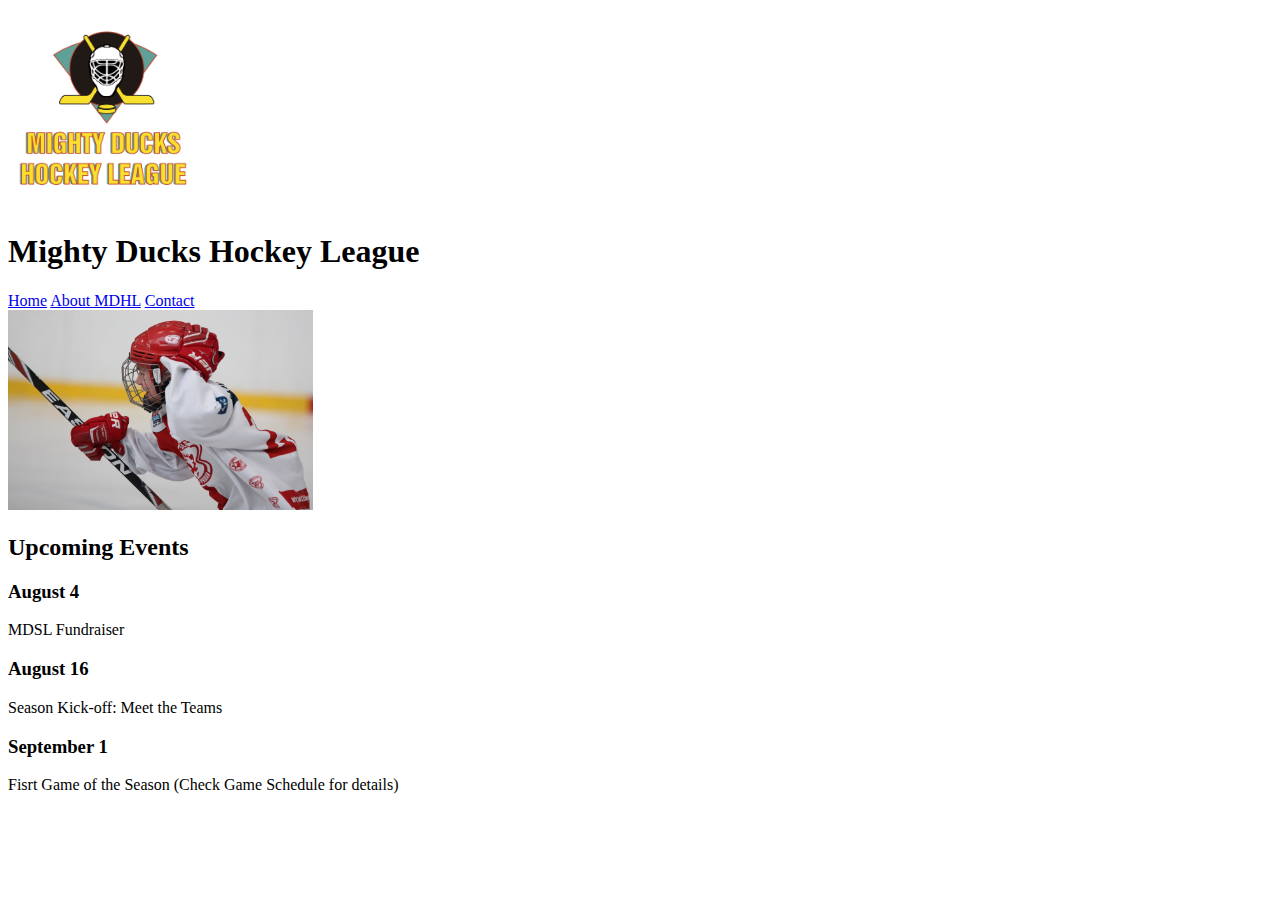
==== index.html @ ac6db00e "Subiendo entrega del task1" ====
<!DOCTYPE html>
<html lang="en">
<head>
    <meta charset="UTF-8">
    <meta http-equiv="X-UA-Compatible" content="IE=edge">
    <meta name="viewport" content="width=device-width, initial-scale=1.0">
    <link rel="shortcut icon" href="./assets/Favicon_Mighty_ducks-01.ico" type="image/x-icon">
    <title>Home</title>
</head>
<body>
    <header>
        <img src="./assets/Logo_Mighty_ducks-01.png" height="200" alt="Mighty Ducks Hockey League logo">
     
         <h1>Mighty Ducks Hockey League</h1>
          <nav>
                <a href="#">Home</a>
                <a href="./about.html">About MDHL</a>
                <a href="./contact.html">Contact</a>
          </nav>
       
    </header>

    <main>
        <img src="./assets/hockey_1.jpg" height="200" alt="niño con equipo de hockey">
        <section>
            <h2>Upcoming Events</h2>

            <article>
                <h3>August 4</h3>
                <p>MDSL Fundraiser</p>
            </article>
    
            <section>
                <h3>August 16</h3>
                <p>Season Kick-off: Meet the Teams</p>
            </section>
    
            <section>
                <h3>September 1</h3>
                <p>Fisrt Game of the Season (Check Game Schedule for details)</p>
            </section>
        </section>
    </main>
</body>
</html>
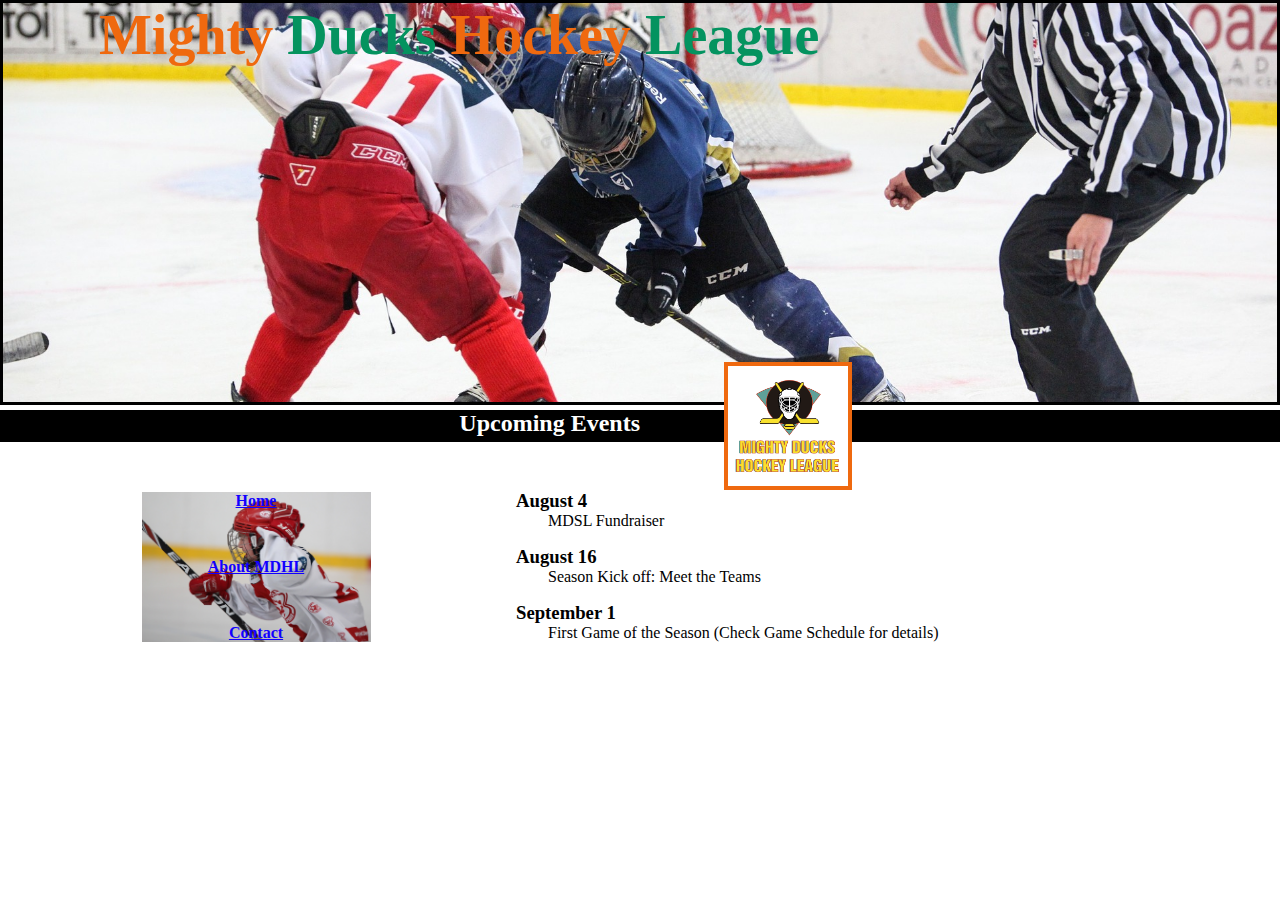
==== commit af28a9cc: "Subiendo task2" ====
--- a/index.html
+++ b/index.html
@@ -4,42 +4,56 @@
     <meta charset="UTF-8">
     <meta http-equiv="X-UA-Compatible" content="IE=edge">
     <meta name="viewport" content="width=device-width, initial-scale=1.0">
+    <link rel="stylesheet" href="./css/styles.css">
     <link rel="shortcut icon" href="./assets/Favicon_Mighty_ducks-01.ico" type="image/x-icon">
     <title>Home</title>
 </head>
 <body>
     <header>
-        <img src="./assets/Logo_Mighty_ducks-01.png" height="200" alt="Mighty Ducks Hockey League logo">
-     
-         <h1>Mighty Ducks Hockey League</h1>
-          <nav>
-                <a href="#">Home</a>
-                <a href="./about.html">About MDHL</a>
-                <a href="./contact.html">Contact</a>
-          </nav>
-       
+
+        <div class="hero">
+            <h1>Mighty <span> Ducks</span> Hockey <span> League</span></h1>
+        </div>
+
+        <div class="subt-logo">
+                <h2 style="font-family: cursive;">Upcoming Events</h2>
+                <img src="./assets/Logo_Mighty_ducks-01.png" width="50" alt="logo">
+        </div>
+
     </header>
 
-    <main>
-        <img src="./assets/hockey_1.jpg" height="200" alt="niño con equipo de hockey">
-        <section>
-            <h2>Upcoming Events</h2>
+    <main class="main">
+        
+            <nav class="navigation">
+                <div>
+                    <a class="nav" href="#">Home</a>
+                </div>
+                <div class="nav-mid">
+                    <a class="nav" href="./about.html">About MDHL</a>
+                </div>
+                <div>
+                    <a class="nav" href="./contact.html">Contact</a>
+                </div>
+                
+            </nav>
+            <div class="section">
+                <article>
+                    <h3>August 4</h3>
+                    <p>MDSL Fundraiser</p>
+                </article>
 
-            <article>
-                <h3>August 4</h3>
-                <p>MDSL Fundraiser</p>
-            </article>
-    
-            <section>
-                <h3>August 16</h3>
-                <p>Season Kick-off: Meet the Teams</p>
-            </section>
-    
-            <section>
-                <h3>September 1</h3>
-                <p>Fisrt Game of the Season (Check Game Schedule for details)</p>
-            </section>
-        </section>
+                <article class="sect-mid" >
+                    <h3>August 16</h3>
+                    <p>Season Kick off: Meet the Teams</p>
+                </article>
+
+                <article>
+                    <h3>September 1</h3>
+                    <p>First Game of the Season (Check Game Schedule for details)</p>
+                </article>
+            </div>
+
+       
     </main>
 </body>
-</html>+</html>
--- a/css/styles.css
+++ b/css/styles.css
@@ -0,0 +1,130 @@
+*{
+    margin: 0;
+    padding: 0;
+    box-sizing: border-box;
+    font-family: cursive;
+}
+/* DESIGN 1*/
+
+/* header */
+.hero{
+    background-image: url(../assets/design1_image1.jpg);
+    background-position: center;
+    background-repeat: no-repeat;
+    background-size:cover;
+    min-height:45vh;
+    border: 3px solid black;
+}
+.hero h1{
+    font-size: 3.5rem;
+    padding-left: 6rem;
+    color: rgb(239, 105, 15);
+}
+.hero span{
+    color: rgb(4, 147, 95);
+}
+.subt-logo{
+    height: 2rem;
+    background-color: black;
+    color: white;
+    margin-top: .3rem;
+}
+.subt-logo h2{
+    font-size: 1.5rem;
+    display: inline-block;
+    vertical-align: top;
+    width: 50%;
+    text-align: end;
+}
+
+.subt-logo img{
+    background-color: white;
+    border: 4px solid rgb(239, 105, 15);
+    height: 8rem;
+    width: 8rem;
+    margin-left: 5rem;
+    position: relative;
+    top: -3rem;
+}
+   /* main */
+
+.main{
+    margin: 3rem 0;
+
+}
+
+.navigation{
+    display: inline-block;
+    width: 40%;
+    text-align: center;
+    background-image: url(../assets/hockey_1.jpg);
+    background-size: contain;
+    background-repeat: no-repeat;
+    background-position: center;
+}
+.navigation .nav{
+    color: rgb(17, 0, 255);
+    font-weight: bold;
+}
+.navigation-about .nav{
+    color: orange;
+    font-weight: bold;
+}
+.navigation-contact .nav{
+    color: green;
+    font-weight: bold;
+}
+.section{
+    display: inline-block;
+}
+.section p{
+    margin-left: 2rem;
+}
+.nav-mid{
+    margin: 3rem 0;
+}
+.sect-mid{
+    margin: 1rem 0;
+}
+
+/* ABOUT */
+.navigation-about{
+    margin-top: 3rem;
+    display: inline-block;
+    width: 30%;
+    text-align: center;
+    background-image: url(../assets/hockey_3.jpg);
+    background-size: contain;
+    background-repeat: no-repeat;
+    background-position: center;
+}
+.section-about{
+    padding-top: 3rem;
+    display: inline-block;
+    vertical-align: top;
+    width: 60%;
+}
+.section-about p{
+    margin-left: 2rem;
+}
+
+/* CONTACT */
+
+.navigation-contact{
+    margin-top: 3rem;
+    display: inline-block;
+    width: 30%;
+    text-align: center;
+    background-image: url(../assets/hockey_2.jpg);
+    background-size: contain;
+    background-repeat: no-repeat;
+    background-position: center;
+}
+.section-contact{
+    padding-top: 3.5rem;
+    display: inline-block;
+    vertical-align: top;
+}
+.section-contact p{
+    margin: 1rem 0;
+}
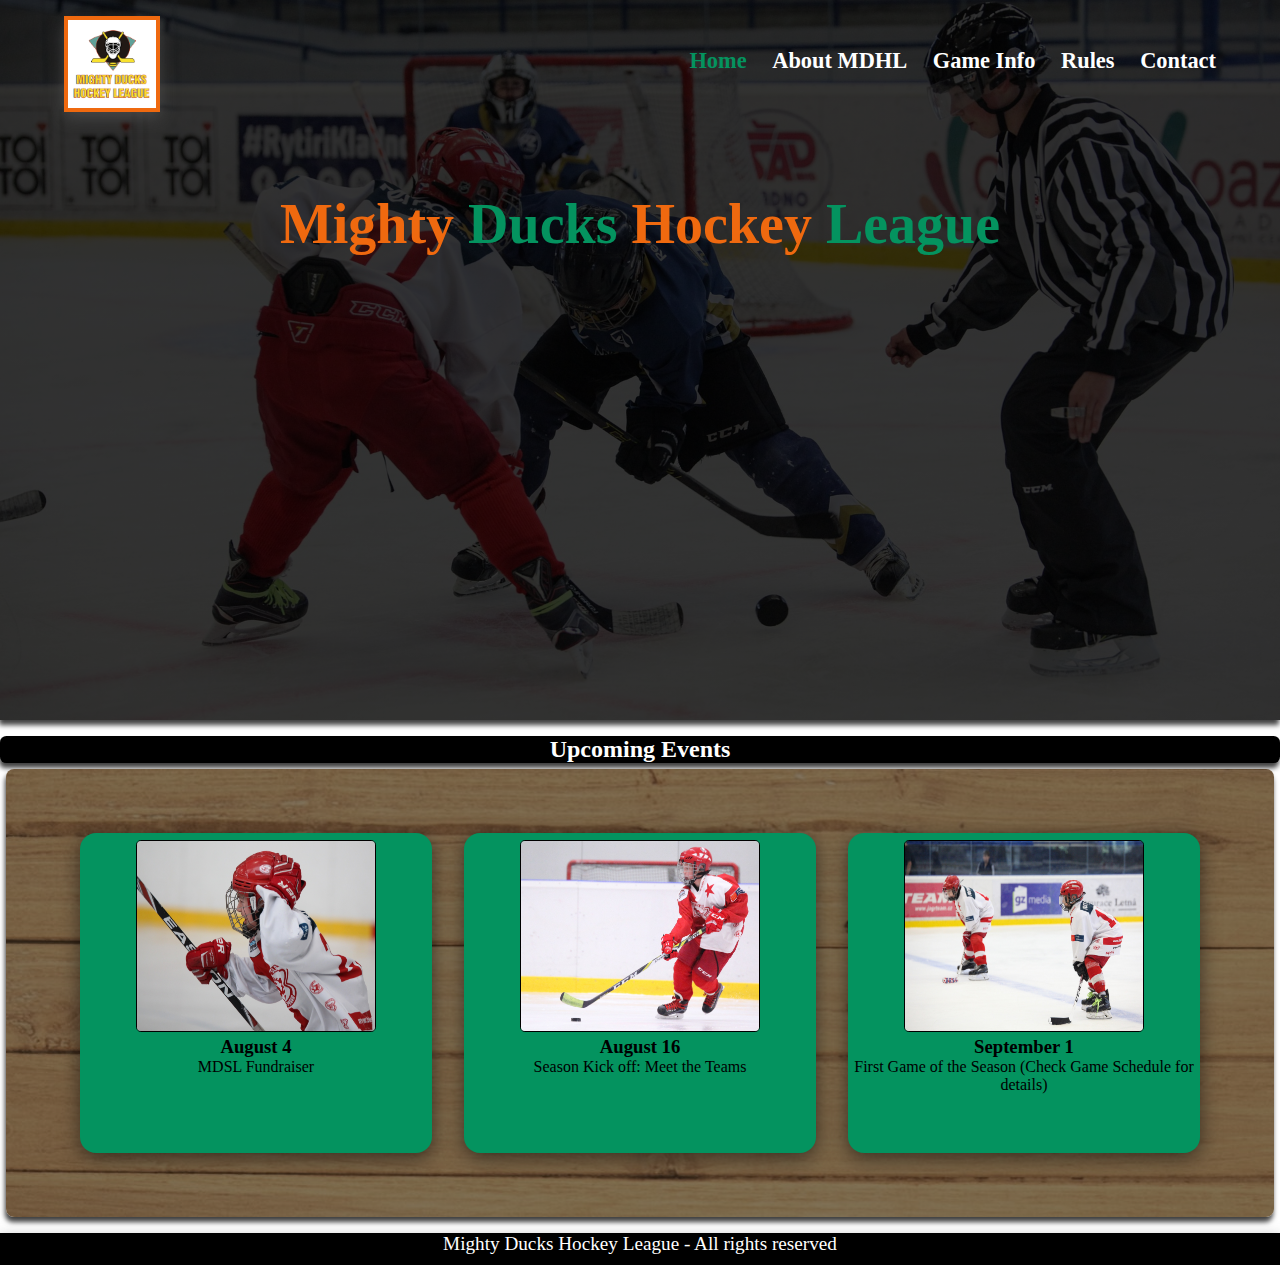
==== commit b98976be: "subiendo task3" ====
--- a/index.html
+++ b/index.html
@@ -12,48 +12,67 @@
     <header>
 
         <div class="hero">
+            <div class="subt-logo">
+                <img class="logo" src="./assets/Logo_Mighty_ducks-01.png" width="50" alt="logo">
+                <nav class="navigation">
+                    <a class="nav active" id="nav" href="#">Home</a>
+                    <a class="nav" href="./about_MDHL.html">About MDHL</a>
+                    <a class="nav" href="./contact.html">Game Info</a>
+                    <a class="nav" href="./contact.html">Rules</a>
+                    <a class="nav" href="./contact.html">Contact</a>
+                 </nav>
+            </div>
             <h1>Mighty <span> Ducks</span> Hockey <span> League</span></h1>
+            
         </div>
-
-        <div class="subt-logo">
-                <h2 style="font-family: cursive;">Upcoming Events</h2>
-                <img src="./assets/Logo_Mighty_ducks-01.png" width="50" alt="logo">
-        </div>
-
+        <h2 class="subt">Upcoming Events</h2>
+        
     </header>
 
-    <main class="main">
-        
-            <nav class="navigation">
-                <div>
-                    <a class="nav" href="#">Home</a>
+    <main class="main">   
+                          
+                <div class="cards">
+                   
+                    <div class="card" >
+                        <img src="./assets/hockey_1.jpg" width="20" class="card-img" alt="...">
+                        <div class="card-body text-center">
+                          
+                            <article>
+                                <h3 class="card-text">August 4</h3>
+                                <p class="card-text">MDSL Fundraiser</p>
+                            </article>
+                        </div>
+                    </div>
+
+                    <div class="card" >
+                        <img src="./assets/hockey_2.jpg" width="20" class="card-img" alt="...">
+                        <div class="card-body">
+                          
+                            <article>
+                                <h3 class="card-text">August 16</h3>
+                                <p class="card-text">Season Kick off: Meet the Teams</p>
+                            </article>
+                        </div>
+                    </div>
+
+                    <div class="card" >
+                        <img src="./assets/hockey_3.jpg" width="20" class="card-img" alt="...">
+                        <div class="card-body">
+                          
+                            <article>
+                                <h3 class="card-text">September 1</h3>
+                                <p class="card-text">First Game of the Season (Check Game Schedule for details)</p>
+                            </article>
+                        </div>
+                    </div>
+    
                 </div>
-                <div class="nav-mid">
-                    <a class="nav" href="./about.html">About MDHL</a>
-                </div>
-                <div>
-                    <a class="nav" href="./contact.html">Contact</a>
-                </div>
-                
-            </nav>
-            <div class="section">
-                <article>
-                    <h3>August 4</h3>
-                    <p>MDSL Fundraiser</p>
-                </article>
+            
+    </main>
 
-                <article class="sect-mid" >
-                    <h3>August 16</h3>
-                    <p>Season Kick off: Meet the Teams</p>
-                </article>
+    <footer class="footer">
+        <p>Mighty Ducks Hockey League - All rights reserved</p>
+    </footer>
 
-                <article>
-                    <h3>September 1</h3>
-                    <p>First Game of the Season (Check Game Schedule for details)</p>
-                </article>
-            </div>
-
-       
-    </main>
 </body>
 </html>
--- a/css/styles.css
+++ b/css/styles.css
@@ -8,123 +8,255 @@
 
 /* header */
 .hero{
-    background-image: url(../assets/design1_image1.jpg);
+    background-image:linear-gradient(rgba(0, 0, 0, 0.8), rgba(0, 0, 0, 0.8)), url(../assets/design1_image1.jpg);
     background-position: center;
     background-repeat: no-repeat;
     background-size:cover;
-    min-height:45vh;
-    border: 3px solid black;
+    min-height:80vh;
+    gap: 5rem;
+    box-shadow: -1px 5px 5px 0px rgba(0,0,0,0.75);
+    display: flex;
+    flex-direction: column;
+}
+
+.hero .logo{
+    background-color: white;
+    border: 4px solid rgb(239, 105, 15);
+    height: 6rem;
+    width: 6rem;
+    top: -3rem;
+    box-shadow: 0px 5px 15px 0px rgba(97,97,97,0.54);
+    margin-top: 1rem;
+    transition: linear .5s;
+}
+.logo:hover {
+    transform: scale(.9, .9);
+    border: 4px solid rgb(4, 147, 95);
+    cursor: pointer;
+}
+.subt-logo{
+    display: flex;
+    flex-wrap: wrap;
+    width: 90%;
+    margin: 0 auto;
+    gap: 3rem;
+    justify-content: space-between;
+}
+
+.navigation{
+    display: flex;
+    text-align: center;
+    margin-top: 3rem;
+    gap: 1.6rem;
+    }
+.navigation a{
+    text-decoration: none;
+    color: white;
+    font-size: 1.4rem;
+    font-weight: bold;
+}
+.navigation .active{
+    color: rgb(4, 147, 95);
+}
+
+.navigation a:hover{
+    text-decoration: underline;
+    text-decoration-color: rgb(255, 225, 0);
 }
 .hero h1{
     font-size: 3.5rem;
-    padding-left: 6rem;
+    text-align: center;
     color: rgb(239, 105, 15);
-}
+    }
 .hero span{
     color: rgb(4, 147, 95);
-}
-.subt-logo{
+ }
+.subt{
+    background-color: black;
+    border-radius: .4rem;
+    color: white;
+    margin-top: 1rem;
+    box-shadow: -1px 5px 5px 0px rgba(0,0,0,0.75);
+    text-align: center;
+}
+
+.main{
+    background-image:linear-gradient(rgba(0, 0, 0, 0.5), rgba(0, 0, 0, 0.5)), url(../assets/pexels-fwstudio-129731.jpg);
+    display: flex;
+    flex-direction: column;
+    margin: .4rem auto;
+    padding: 4rem 0;
+    box-shadow: -1px 5px 5px 0px rgba(0,0,0,0.75);
+    border-radius: .5rem;
+    height: auto;
+    width: 99%;
+}
+.cards{
+    display: flex;
+    flex-wrap: wrap;
+    align-items: center;
+    gap: 2rem;
+    margin: 0 auto;
+}
+
+
+.card {
+    text-align: center;
+    width: 22rem;
+    height: 20rem;
+    padding: 0;
+    border-radius: 1rem;
+    background-color: rgb(4, 147, 95);
+    box-shadow: 0px 5px 20px 0px rgba(0, 0, 0, 0.54);
+}
+.card-3{
+    text-align: center;
+    width: 25rem;
+    height: 20rem;
+    padding: 0;
+    margin-top: 2rem;
+    border-radius: 1rem;
+    background-color: rgb(4, 147, 95);
+    box-shadow: 0px 5px 20px 0px rgba(0, 0, 0, 0.54);
+    margin-left: auto;
+    margin-right: auto;
+}
+.card-img{
+    width: 15rem;
+    height:12rem ;
+    margin-top: .4rem;
+    border-radius: .3rem;
+    border: 1px solid black;
+}
+
+
+.footer{
+    margin-top: 1rem;
+    background-color: black;
+    box-shadow: 0px 5px 15px 0px rgba(97,97,97,0.54);
+}
+.footer p {
+    color: white;
+    text-align: center;
     height: 2rem;
+    font-size: 1.2rem;
+}
+
+
+/* ABOUT */
+.about-text {
+   background-color: black;
+   width: 15.8rem;
+   height:14rem ;
+   margin-top: .4rem;
+   border-radius: .3rem;
+   border: 1px solid black;
+   margin: .4rem auto;
+}
+.about-text-3{
     background-color: black;
-    color: white;
-    margin-top: .3rem;
-}
-.subt-logo h2{
-    font-size: 1.5rem;
-    display: inline-block;
-    vertical-align: top;
-    width: 50%;
-    text-align: end;
-}
-
-.subt-logo img{
-    background-color: white;
-    border: 4px solid rgb(239, 105, 15);
-    height: 8rem;
-    width: 8rem;
-    margin-left: 5rem;
-    position: relative;
-    top: -3rem;
-}
-   /* main */
-
-.main{
-    margin: 3rem 0;
-
-}
-
-.navigation{
-    display: inline-block;
-    width: 40%;
-    text-align: center;
-    background-image: url(../assets/hockey_1.jpg);
-    background-size: contain;
-    background-repeat: no-repeat;
-    background-position: center;
-}
-.navigation .nav{
-    color: rgb(17, 0, 255);
+    width: 19rem;
+    height:16rem ;
+    margin-top: .4rem;
+    border-radius: .3rem;
+    border: 1px solid black;
+    margin: .4rem auto;
+}
+
+.about-text-3:hover,.about-text:hover{
+    background-color: rgb(253, 184, 138);
+    cursor:pointer;
+}
+.text-container{
+   height: 100%;
+   display: flex;
+   align-items: center
+}
+
+/* CONTACT */
+
+.contact-mail a{
+    color: black;
+}
+.contact-mail a:hover{
+    color: blue;
+}
+.text-container-contact{
+    display: flex;
+    flex-direction: column;
+    height: 100%;
+    justify-content: center;
+}
+
+/* GAME INFO */
+.main-info{
+    background-image:linear-gradient(rgba(0, 0, 0, 0.5), rgba(0, 0, 0, 0.5)), url(../assets/pexels-fwstudio-129731.jpg);
+    display: flex;
+    flex-direction: column;
+    margin: .4rem auto;
+    padding: 4rem 0;
+    box-shadow: -1px 5px 5px 0px rgba(0,0,0,0.75);
+    border-radius: .5rem;
+    height: auto;
+    width: 99%;
+}
+.card-info{
+    text-align: center;
+    width: 35rem;
+    height: auto;
+    padding: 0;
+    border-radius: 1rem;
+    box-shadow: 0px 5px 20px 0px rgba(0, 0, 0, 0.54);
+}
+.rules-text{
+    background-color: rgb(253, 184, 138);
+    border-radius: .5rem;
+}
+.game-info{
+    display: flex;
+    justify-content: space-around;
+    gap:3rem ;
+}
+.bold > span{
     font-weight: bold;
 }
-.navigation-about .nav{
-    color: orange;
+
+
+table, .game-info, .ad-info{
+    margin-top: 1rem;
+}
+
+/* RULES */
+
+.card-rules{
+    width: 35rem;
+    height: auto;
+    padding: 0;
+    border-radius: 1rem;
+    box-shadow: 0px 5px 20px 0px rgba(0, 0, 0, 0.54);
+}
+.rules-text h3, .rules-text h4{
+    text-align: center;
+}
+.num{
+    padding: 1rem;
+}
+ol span{
     font-weight: bold;
 }
-.navigation-contact .nav{
-    color: green;
-    font-weight: bold;
-}
-.section{
-    display: inline-block;
-}
-.section p{
-    margin-left: 2rem;
-}
-.nav-mid{
-    margin: 3rem 0;
-}
-.sect-mid{
-    margin: 1rem 0;
-}
-
-/* ABOUT */
-.navigation-about{
-    margin-top: 3rem;
-    display: inline-block;
-    width: 30%;
-    text-align: center;
-    background-image: url(../assets/hockey_3.jpg);
-    background-size: contain;
-    background-repeat: no-repeat;
-    background-position: center;
-}
-.section-about{
-    padding-top: 3rem;
-    display: inline-block;
-    vertical-align: top;
-    width: 60%;
-}
-.section-about p{
-    margin-left: 2rem;
-}
-
-/* CONTACT */
-
-.navigation-contact{
-    margin-top: 3rem;
-    display: inline-block;
-    width: 30%;
-    text-align: center;
-    background-image: url(../assets/hockey_2.jpg);
-    background-size: contain;
-    background-repeat: no-repeat;
-    background-position: center;
-}
-.section-contact{
-    padding-top: 3.5rem;
-    display: inline-block;
-    vertical-align: top;
-}
-.section-contact p{
-    margin: 1rem 0;
-}
+
+li {
+    list-style-position: inside;
+    margin-top: 1rem;
+}
+.letter{
+    list-style-type:lower-latin ;
+}
+ul li{
+    list-style: circle;
+    list-style-position: inside;
+}
+.sport{
+    margin-top: 1rem;
+    padding: 1rem;
+}
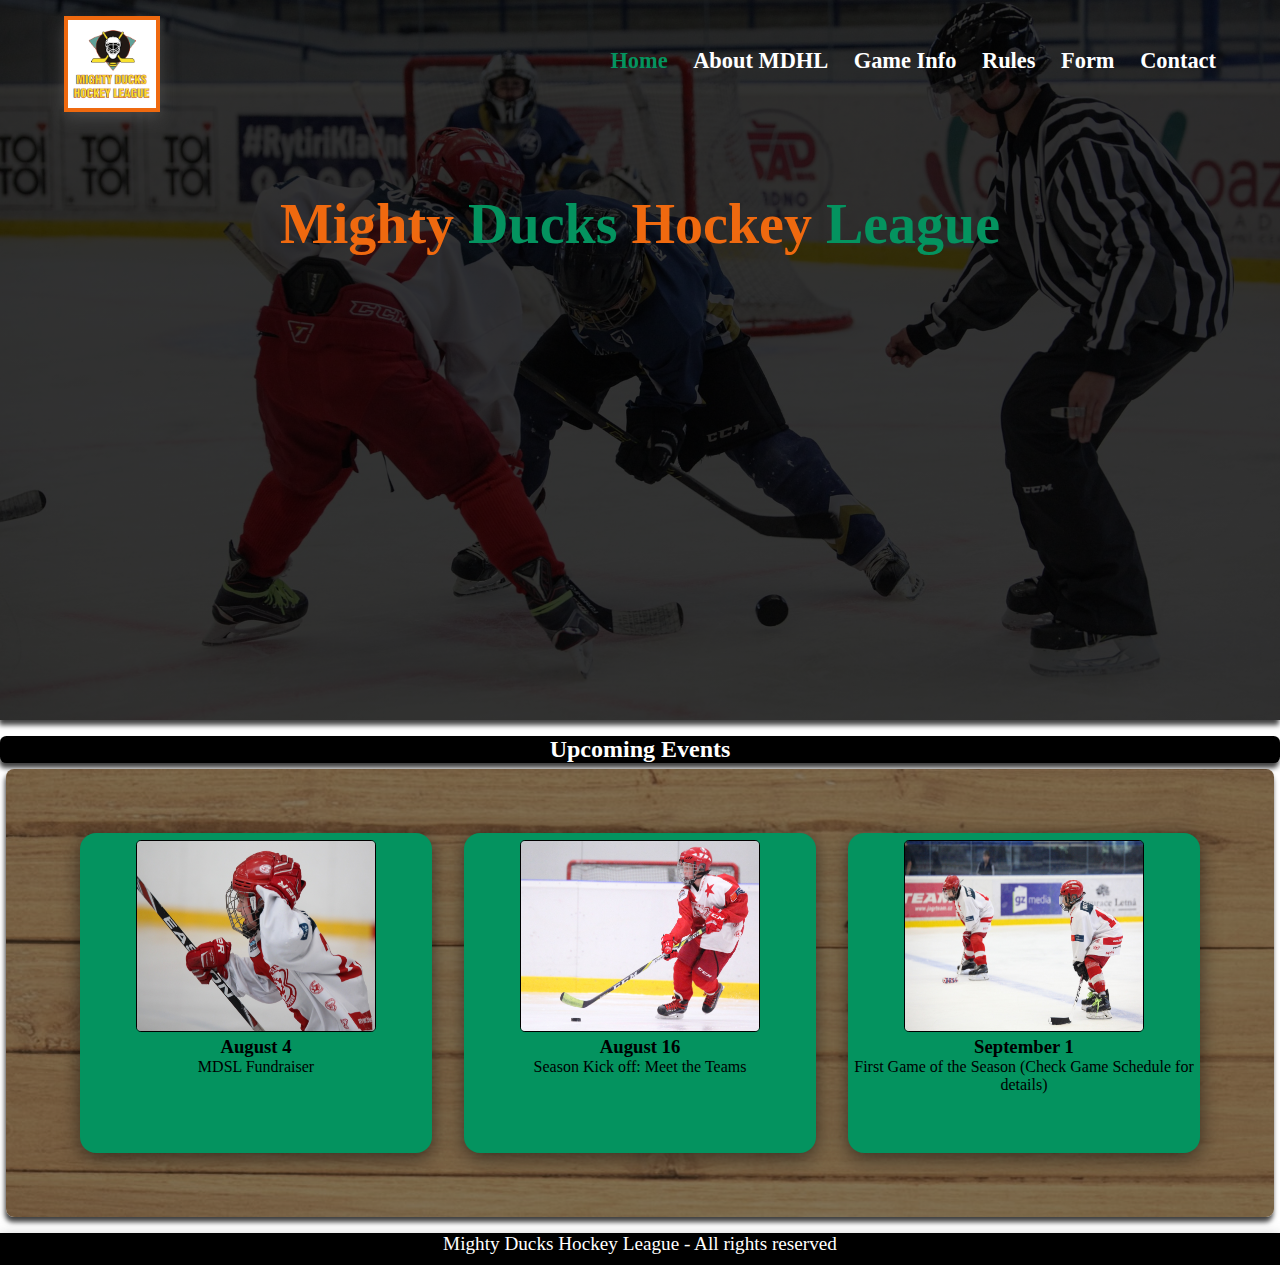
==== commit bc8b8154: "subiendo task4" ====
--- a/index.html
+++ b/index.html
@@ -19,6 +19,7 @@
                     <a class="nav" href="./about_MDHL.html">About MDHL</a>
                     <a class="nav" href="./contact.html">Game Info</a>
                     <a class="nav" href="./contact.html">Rules</a>
+                    <a class="nav" href="./form.html">Form</a>
                     <a class="nav" href="./contact.html">Contact</a>
                  </nav>
             </div>
--- a/css/styles.css
+++ b/css/styles.css
@@ -260,3 +260,41 @@
     margin-top: 1rem;
     padding: 1rem;
 }
+
+/* Form */
+form{
+    padding: 1rem;
+}
+fieldset input[type="text"], input[type="date"],input[type="number"]{
+    display: flex;
+    flex-direction: column;
+}
+fieldset legend, fieldset p, .permission label{
+    font-weight: bold;
+}
+.form, input{
+    text-align: center;
+    margin: 0 auto;
+}
+
+.iframe{
+    margin: 2rem 0;
+}
+
+@media (max-width:978px) {
+    .subt-logo{
+        flex-direction: column;
+        align-items: center;
+    }
+    .cards{
+        width: 100%;
+        justify-content: center;
+    }
+
+}
+@media (max-width:598px){
+    .navigation{
+        flex-wrap: wrap;
+        justify-content: center;
+    }
+}